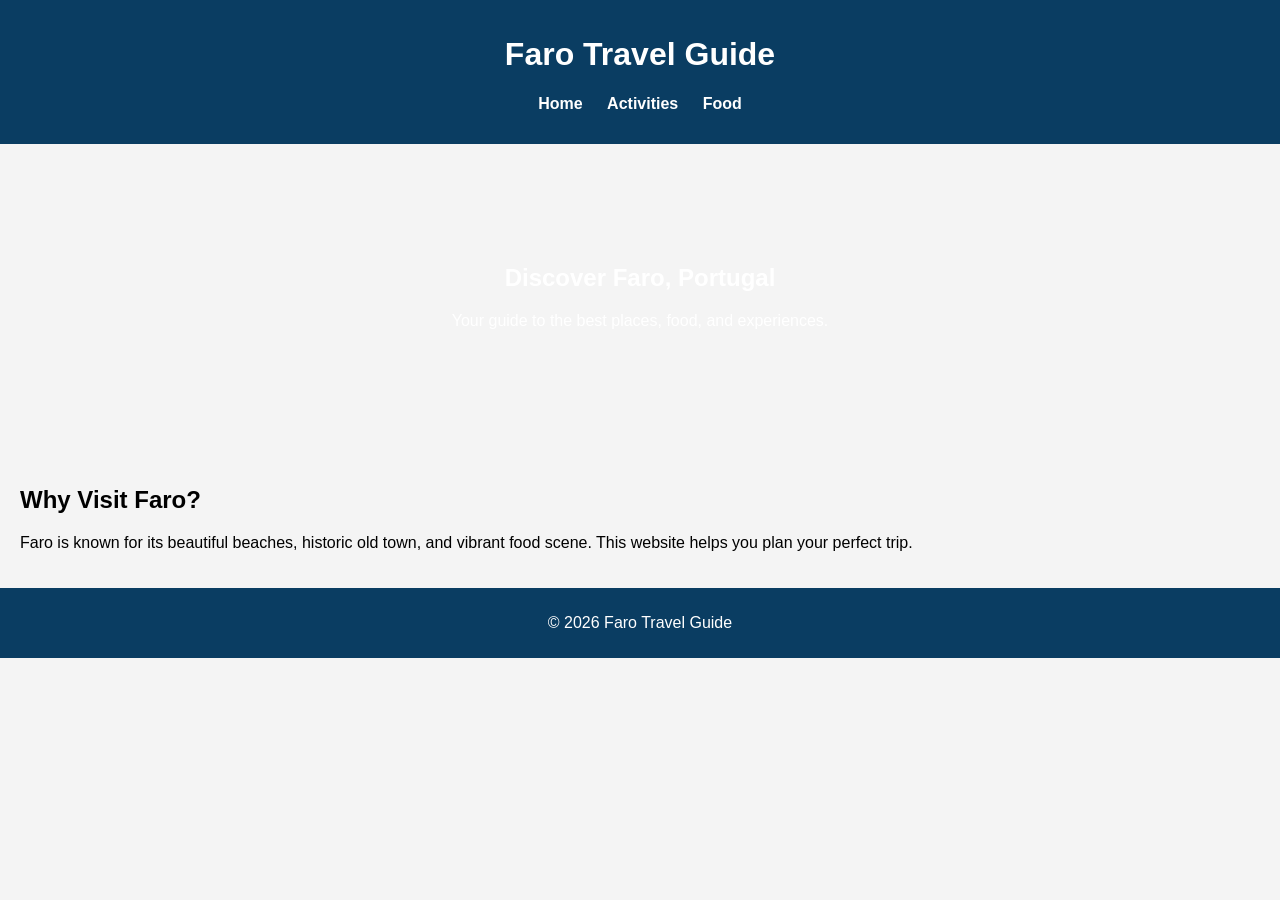
==== index.html @ c354a318 "first commit" ====
<!DOCTYPE html>
<html lang="en">
<head>
<meta charset="UTF-8">
<meta name="viewport" content="width=device-width, initial-scale=1.0">
<title>Faro Travel Guide</title>
<link rel="stylesheet" href="style.css">
</head>

<body>

<header>
<h1>Faro Travel Guide</h1>
<nav>
<ul>
<li><a href="index.html">Home</a></li>
<li><a href="activities.html">Activities</a></li>
<li><a href="food.html">Food</a></li>
</ul>
</nav>
</header>

<section class="hero">
<h2>Discover Faro, Portugal</h2>
<p>Your guide to the best places, food, and experiences.</p>
</section>

<section>
<h2>Why Visit Faro?</h2>
<p>Faro is known for its beautiful beaches, historic old town, and vibrant food scene.
This website helps you plan your perfect trip.</p>
</section>

<footer>
<p>© 2026 Faro Travel Guide</p>
</footer>

</body>
</html>
---- style.css ----
body {
font-family: Arial, sans-serif;
margin: 0;
background-color: #f4f4f4;
}

header {
background: #0a3d62;
color: white;
padding: 15px;
text-align: center;
}

nav ul {
list-style: none;
padding: 0;
}

nav ul li {
display: inline;
margin: 0 10px;
}

nav a {
color: white;
text-decoration: none;
font-weight: bold;
}

.hero {
background: url('https://source.unsplash.com/1600x600/?beach') no-repeat center;
color: white;
padding: 100px 20px;
text-align: center;
}

section {
padding: 20px;
}

.card {
background: white;
padding: 15px;
margin: 10px 0;
border-radius: 10px;
}

.card:hover {
transform: scale(1.03);
transition: 0.3s;
}

footer {
text-align: center;
padding: 10px;
background: #0a3d62;
color: white;
}
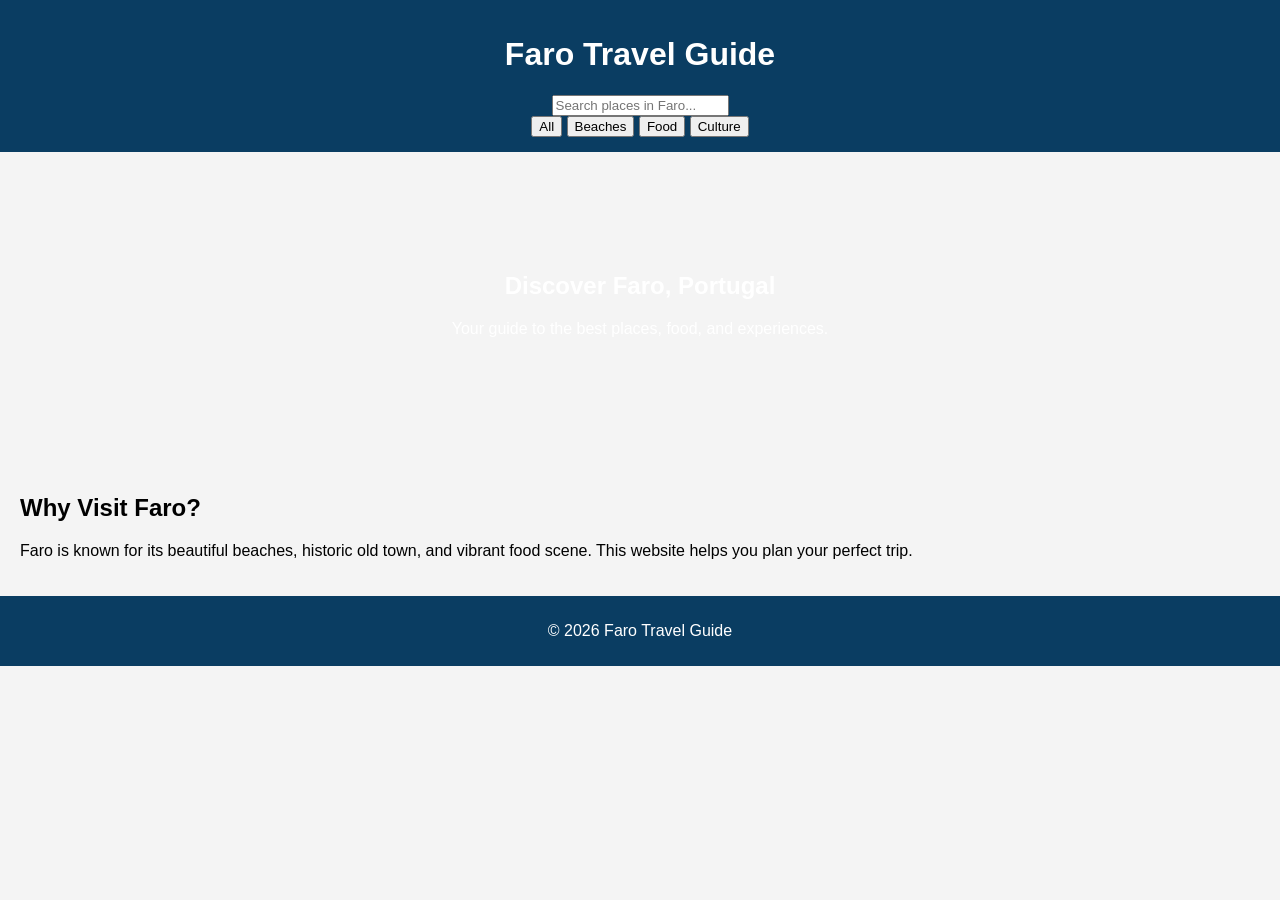
==== commit 40663019: "replacing my attraction section" ====
--- a/index.html
+++ b/index.html
@@ -11,13 +11,17 @@
 
 <header>
 <h1>Faro Travel Guide</h1>
-<nav>
-<ul>
-<li><a href="index.html">Home</a></li>
-<li><a href="activities.html">Activities</a></li>
-<li><a href="food.html">Food</a></li>
-</ul>
-</nav>
+
+<input type="text" id="searchBar" placeholder="Search places in Faro...">
+
+<div>
+<button onclick="filterPlaces('all')">All</button>
+<button onclick="filterPlaces('beach')">Beaches</button>
+<button onclick="filterPlaces('food')">Food</button>
+<button onclick="filterPlaces('culture')">Culture</button>
+</div>
+
+<div id="placesContainer"></div>
 </header>
 
 <section class="hero">
